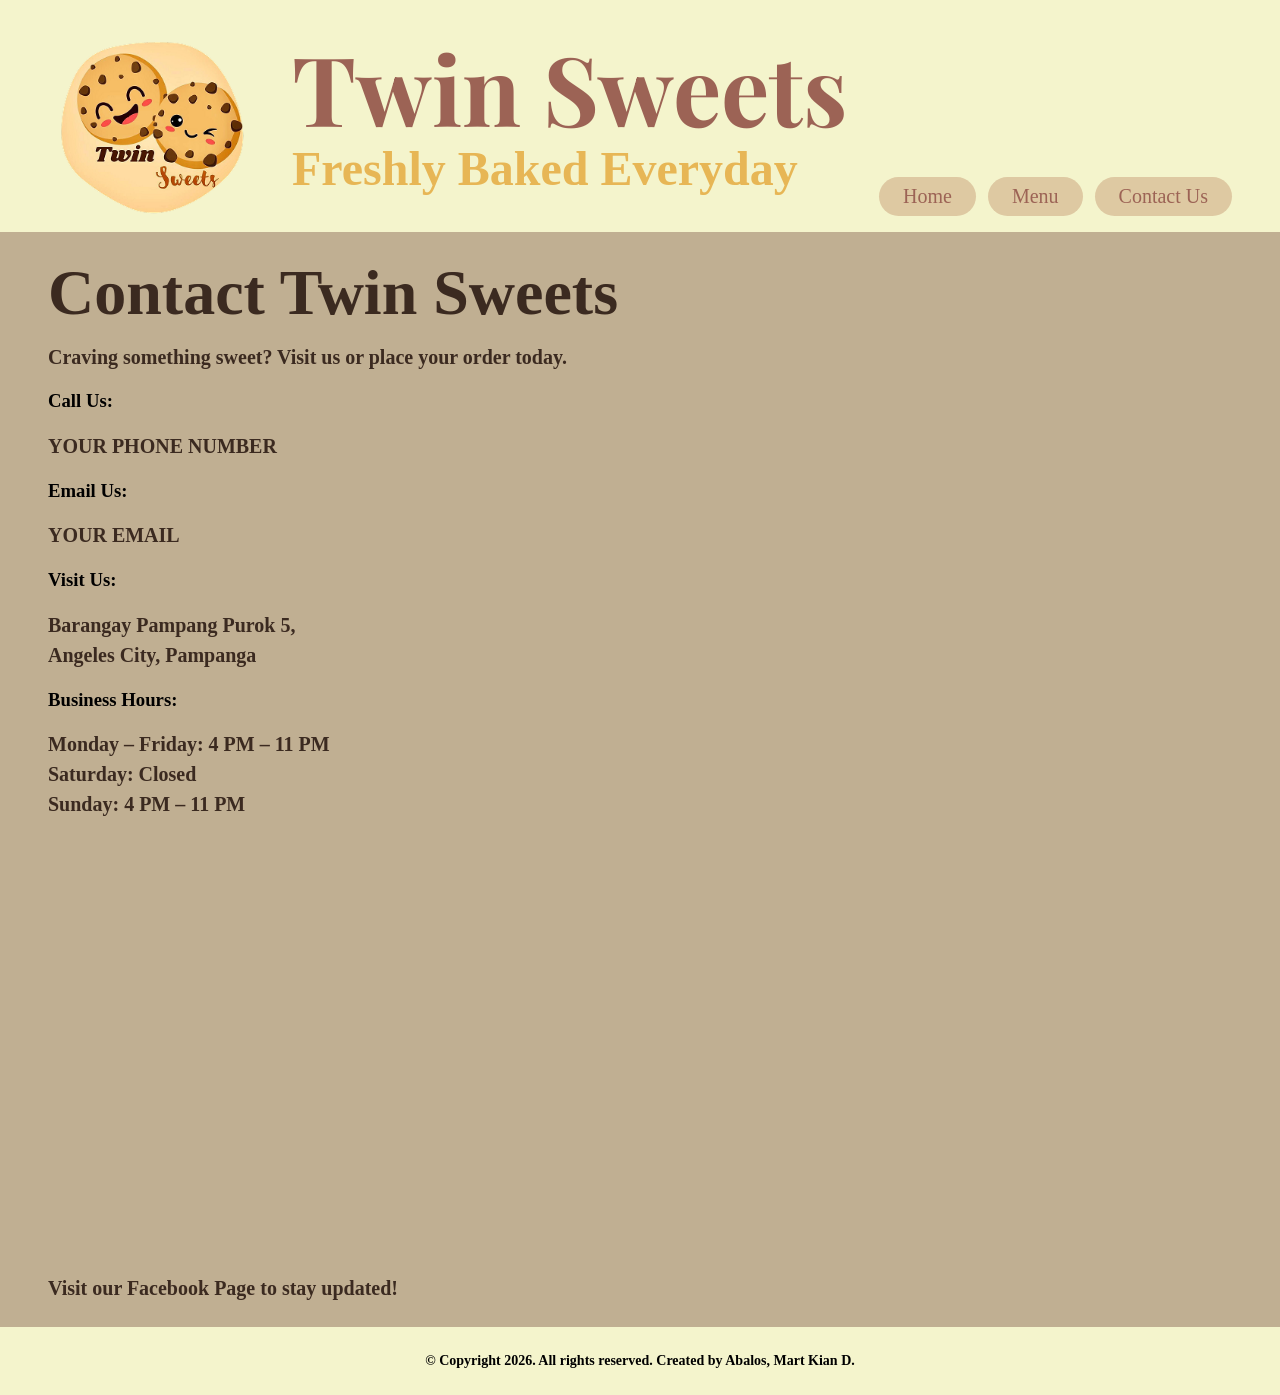
==== contact.html @ 3bd6ee47 "Creating the contact page" ====
<!DOCTYPE html>
<html lang="en">
<head>
    <meta charset="UTF-8">
    <meta name="viewport" content="width=device-width, initial-scale=1.0">
    <title>Contact - Twin Sweets</title>
    <link rel="preconnect" href="https://fonts.googleapis.com">
    <link rel="preconnect" href="https://fonts.gstatic.com" crossorigin>
    <link href="https://fonts.googleapis.com/css2?family=Playfair+Display:wght@700&display=swap" rel="stylesheet">
    <link rel="stylesheet" href="styles.css">
</head>
<body>
    <header>
        <img src="img/logo.png" alt="Twin Sweets logo" class="logo">
        <div class="brand">
            <h1>Twin Sweets</h1>
            <p class="tagline">Freshly Baked Everyday</p>
        </div>
        <nav>
            <a href="home.html">Home</a>
            <a href="menu.html">Menu</a>
            <a href="contact.html">Contact Us</a>
        </nav>
    </header>

    <main class="contact-page">
        <h2>Contact Twin Sweets</h2>
        <p>Craving something sweet? Visit us or place your order today.</p>

        <h3>Call Us:</h3>
        <p>YOUR PHONE NUMBER</p>

        <h3>Email Us:</h3>
        <p>YOUR EMAIL</p>

        <h3>Visit Us:</h3>
        <p>Barangay Pampang Purok 5,<br>Angeles City, Pampanga</p>

        <h3>Business Hours:</h3>
        <p>
            Monday – Friday: 4 PM – 11 PM<br>
            Saturday: Closed<br>
            Sunday: 4 PM – 11 PM
        </p>

        <iframe
            src="https://www.google.com/maps/embed?pb=!1m18!1m12!1m3!1d962.7894521533883!2d120.57151980280776!3d15.149675669831137!2m3!1f0!2f0!3f0!3m2!1i1024!2i768!4f13.1!3m3!1m2!1s0x3396f36fac64f72b%3A0x77d39c864553d389!2sTwin%20Sweets!5e0!3m2!1sen!2sph!4v1791004652885!5m2!1sen!2sph"
            width="600"
            height="450"
            style="border:0;"
            allowfullscreen=""
            loading="lazy"
            referrerpolicy="strict-origin-when-cross-origin"
            title="Google Map showing Twin Sweets location in Pampang, Angeles City, Pampanga"
            class="map">
        </iframe>

        <p>Visit our Facebook <strong>Page</strong> to stay updated!</p>
    </main>

    <footer>
        <p>&copy; Copyright 2026. All rights reserved. Created by Abalos, Mart Kian D.</p>
    </footer>
</body>
</html>
---- styles.css ----
:root {
    --header-bg: #F4F4CC;
    --page-bg: #C0AF92;
    --title-brown: #9C6355;
    --tagline-gold: #E7B655;
}

* {
    box-sizing: border-box;
}

body {
    margin: 0;
    background: var(--page-bg);
}

header {
    display: flex;
    align-items: center;
    gap: 24px;
    padding: 16px 48px;
    background: var(--header-bg);
}

.logo {
    width: 220px;
}

.brand h1 {
    margin: 0;
    font-family: 'Playfair Display', serif;
    font-size: 96px;
    font-weight: 700;
    color: var(--title-brown);
    line-height: 1.1;
}

.tagline {
    margin: 0;
    font-size: 48px;
    font-weight: 700;
    color: var(--tagline-gold);
}

/*nav*/

nav {
    margin-left: auto;
    align-self: flex-end;
    display: flex;
    gap: 12px;
}

nav a {
    padding: 8px 24px;
    border-radius: 999px;
    background: #DEC9A2;
    color: #9C6355;
    font-size: 20px;
    text-decoration: none;
}

nav a:hover {
    background: var(--title-brown);
    color: var(--header-bg);
}

main {
    padding: 24px 48px;
}

main h2 {
    margin: 0 0 12px;
    font-size: 64px;
    color: #3B2A20;
}

main p {
    margin: 0;
    font-size: 20px;
    font-weight: 700;
    line-height: 1.5;
    color: #3B2A20;
}


.photos {
    display: flex;
    justify-content: space-around;
    gap: 24px;
    margin-top: 32px;
}

.photos img {
    width: 300px;
    height: 360px;
    object-fit: cover;
    border-radius: 48px;
}

footer {
    padding: 12px;
    text-align: center;
    font-size: 14px;
    font-weight: 700;
    background: var(--header-bg);
}

.highlight {
    color: #F4E58F;
    font-style: italic;
    font-weight: bolder;
    font-size: 30px;
}


/*menu*/

.menu-page {
    display: flex;
    gap: 32px;
    align-items: flex-start;
}

.menu-sidebar {
    width: 220px;
    flex-shrink: 0;
}

.menu-sidebar h3 {
    margin: 0 0 8px;
    font-size: 30px;
    color: #3B2A20;
}

.menu-sidebar ul {
    margin: 0 0 24px;
    padding: 0;
    list-style: none;
}

.menu-sidebar li {
    margin-bottom: 6px;
    font-size: 19px;
    color: #3B2A20;
}

.menu-content {
    flex: 1;
}

.menu-content h2 {
    margin: 0 0 8px;
    font-size: 64px;
    color: #3B2A20;
}

.menu-category {
    margin: 24px 0 16px;
    padding-bottom: 6px;
    border-bottom: 1px solid #3B2A20;
    font-size: 27px;
    color: #3B2A20;
}

.menu-grid {
    display: grid;
    grid-template-columns: repeat(3, 1fr);
    gap: 24px;
}

.menu-item {
    display: flex;
    align-items: center;
    gap: 12px;
}

.menu-item p {
    margin: 0;
    font-size: 23px;
    font-weight: 700;
    color: #3B2A20;
}

.menu-item img {
    object-fit: cover;
    border-radius: 80%;
}
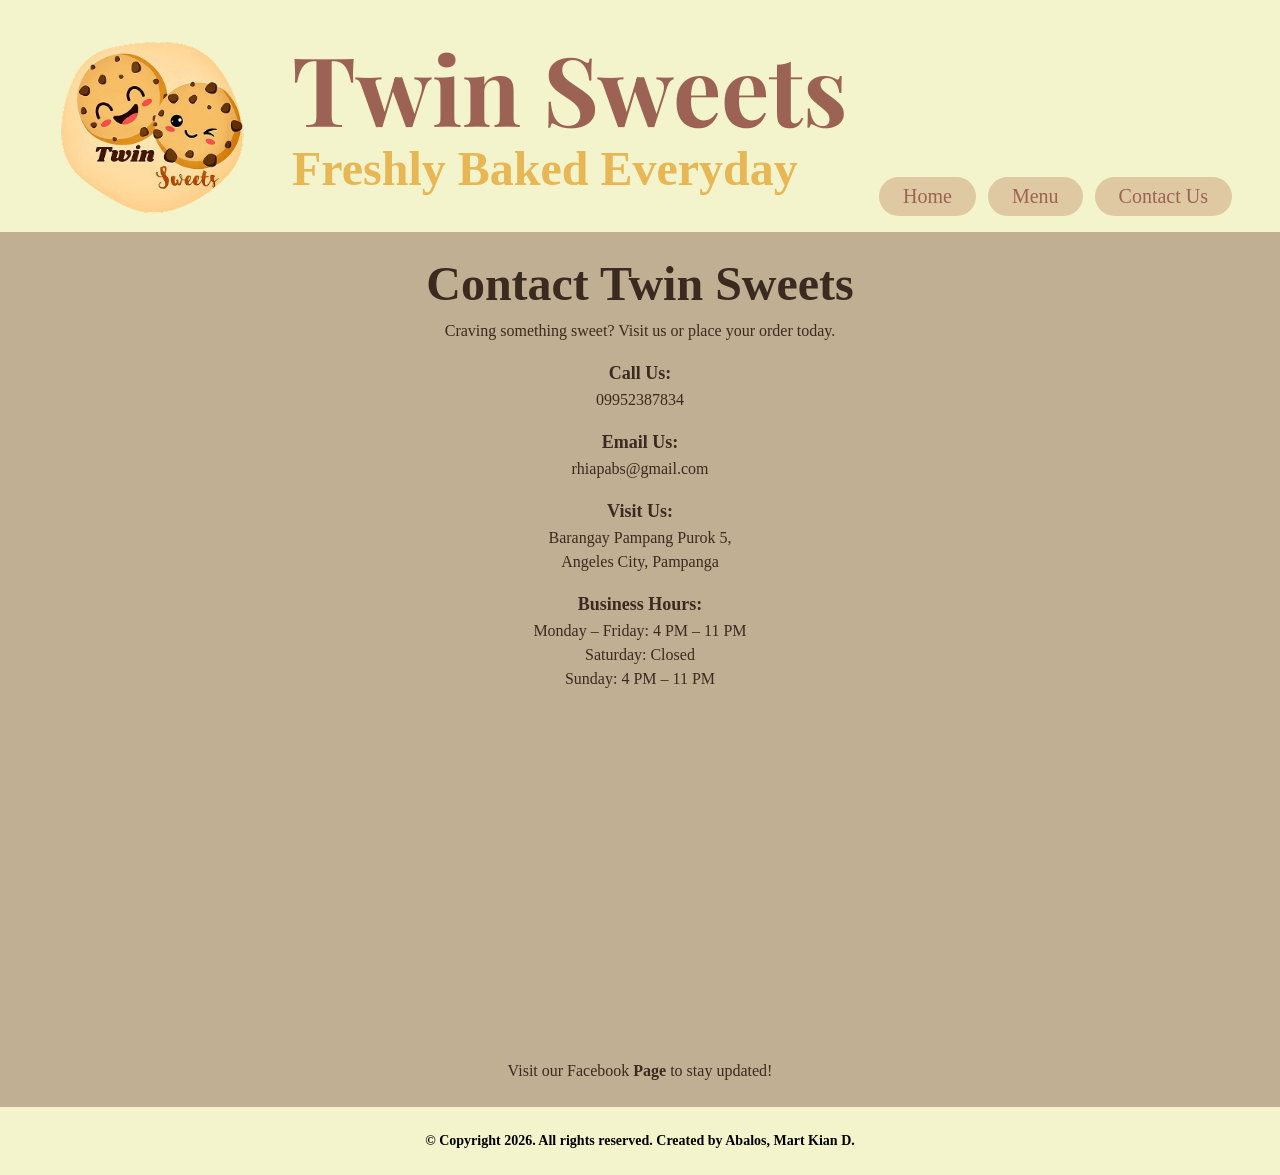
==== commit c3a6a8a2: "styling the contact page" ====
--- a/contact.html
+++ b/contact.html
@@ -28,10 +28,10 @@
         <p>Craving something sweet? Visit us or place your order today.</p>
 
         <h3>Call Us:</h3>
-        <p>YOUR PHONE NUMBER</p>
+        <p>09952387834</p>
 
         <h3>Email Us:</h3>
-        <p>YOUR EMAIL</p>
+        <p>rhiapabs@gmail.com </p>
 
         <h3>Visit Us:</h3>
         <p>Barangay Pampang Purok 5,<br>Angeles City, Pampanga</p>
--- a/styles.css
+++ b/styles.css
@@ -187,3 +187,38 @@
     border-radius: 80%;
 }
 
+
+/*cotacnt*/
+
+/* contact page */
+
+.contact-page {
+    text-align: center;
+}
+
+.contact-page h2 {
+    margin: 0 0 8px;
+    font-size: 48px;
+    color: #3B2A20;
+}
+
+.contact-page h3 {
+    margin: 20px 0 4px;
+    font-size: 18px;
+    color: #3B2A20;
+}
+
+.contact-page p {
+    margin: 0;
+    font-size: 16px;
+    font-weight: 400;
+    color: #3B2A20;
+}
+
+.map {
+    width: 100%;
+    max-width: 600px;
+    height: 320px;
+    margin: 24px auto;
+    display: block;
+}
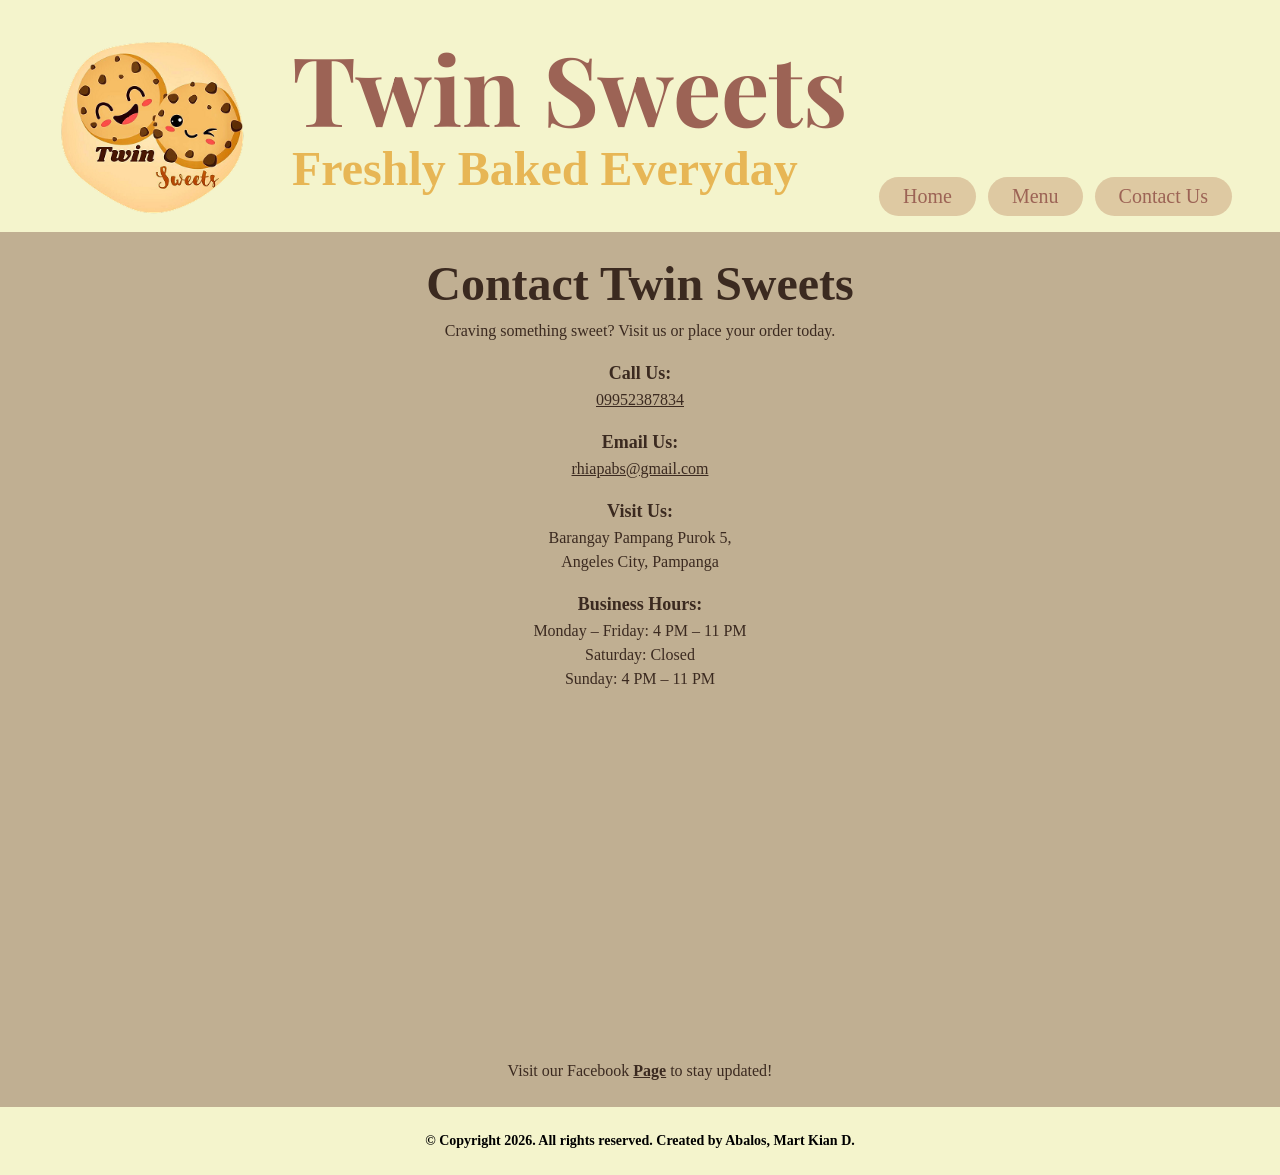
==== commit bc8b28ba: "make the contacts color inherit and linking the page" ====
--- a/contact.html
+++ b/contact.html
@@ -28,10 +28,10 @@
         <p>Craving something sweet? Visit us or place your order today.</p>
 
         <h3>Call Us:</h3>
-        <p>09952387834</p>
+        <p><a href="tel:09952387834">09952387834</a></p>
 
         <h3>Email Us:</h3>
-        <p>rhiapabs@gmail.com </p>
+        <p><a href="mailto:rhiapabs@gmail.com">rhiapabs@gmail.com</a></p>
 
         <h3>Visit Us:</h3>
         <p>Barangay Pampang Purok 5,<br>Angeles City, Pampanga</p>
@@ -55,7 +55,7 @@
             class="map">
         </iframe>
 
-        <p>Visit our Facebook <strong>Page</strong> to stay updated!</p>
+        <p>Visit our Facebook <strong><a href="https://www.facebook.com/TwinSweetPh" target="_blank">Page</a></strong> to stay updated!</p>
     </main>
 
     <footer>
--- a/styles.css
+++ b/styles.css
@@ -222,3 +222,7 @@
     margin: 24px auto;
     display: block;
 }
+
+.contact-page a {
+    color: inherit;
+}
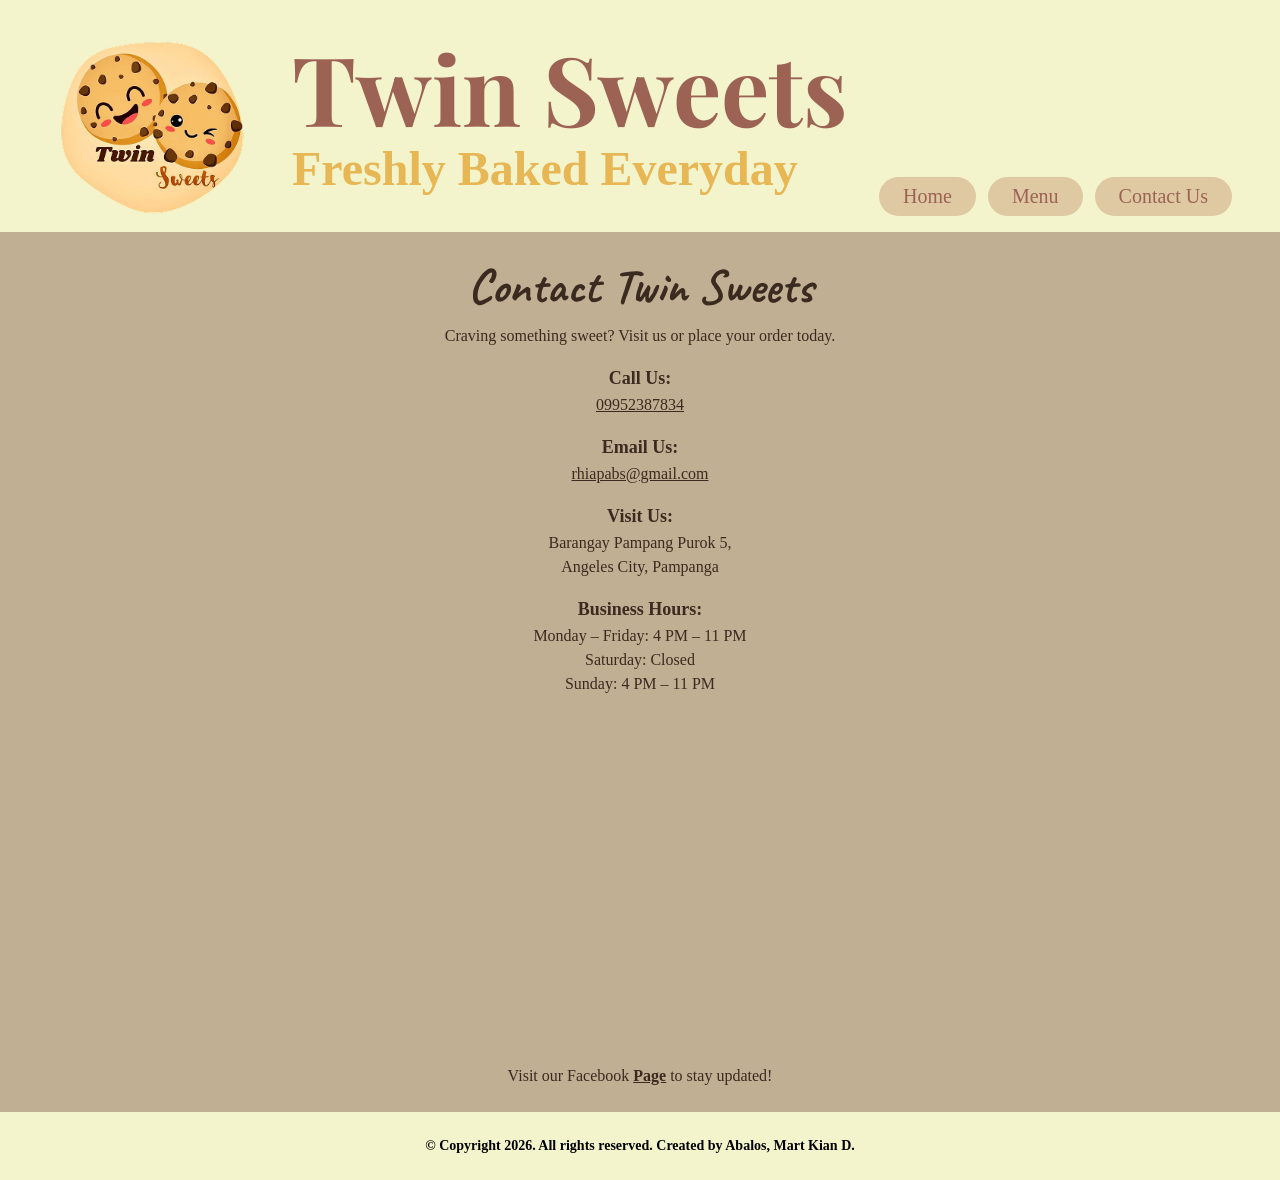
==== commit b468da77: "changing font style of page-title" ====
--- a/contact.html
+++ b/contact.html
@@ -6,7 +6,7 @@
     <title>Contact - Twin Sweets</title>
     <link rel="preconnect" href="https://fonts.googleapis.com">
     <link rel="preconnect" href="https://fonts.gstatic.com" crossorigin>
-    <link href="https://fonts.googleapis.com/css2?family=Playfair+Display:wght@700&display=swap" rel="stylesheet">
+    <link href="https://fonts.googleapis.com/css2?family=Caveat:wght@700&family=Playfair+Display:wght@700&display=swap" rel="stylesheet">
     <link rel="stylesheet" href="styles.css">
 </head>
 <body>
@@ -24,7 +24,7 @@
     </header>
 
     <main class="contact-page">
-        <h2>Contact Twin Sweets</h2>
+        <h2 class="page-title">Contact Twin Sweets</h2>
         <p>Craving something sweet? Visit us or place your order today.</p>
 
         <h3>Call Us:</h3>
--- a/styles.css
+++ b/styles.css
@@ -190,7 +190,6 @@
 
 /*cotacnt*/
 
-/* contact page */
 
 .contact-page {
     text-align: center;
@@ -226,3 +225,32 @@
 .contact-page a {
     color: inherit;
 }
+
+.contact-page a:hover {
+    color: var(--title-brown);
+}
+
+html {
+    scroll-behavior: smooth;
+}
+
+.menu-sidebar a {
+    color: inherit;
+    text-decoration: none;
+}
+
+.menu-sidebar a:hover {
+    text-decoration: underline;
+    color: var(--title-brown);
+}
+
+.menu-item:target {
+    background: rgba(244, 244, 204, 0.5);
+    border-radius: 24px;
+} 
+
+/*changing font style page-title*/
+.page-title {
+    font-family: 'Caveat', cursive;
+    font-weight: 700;
+}
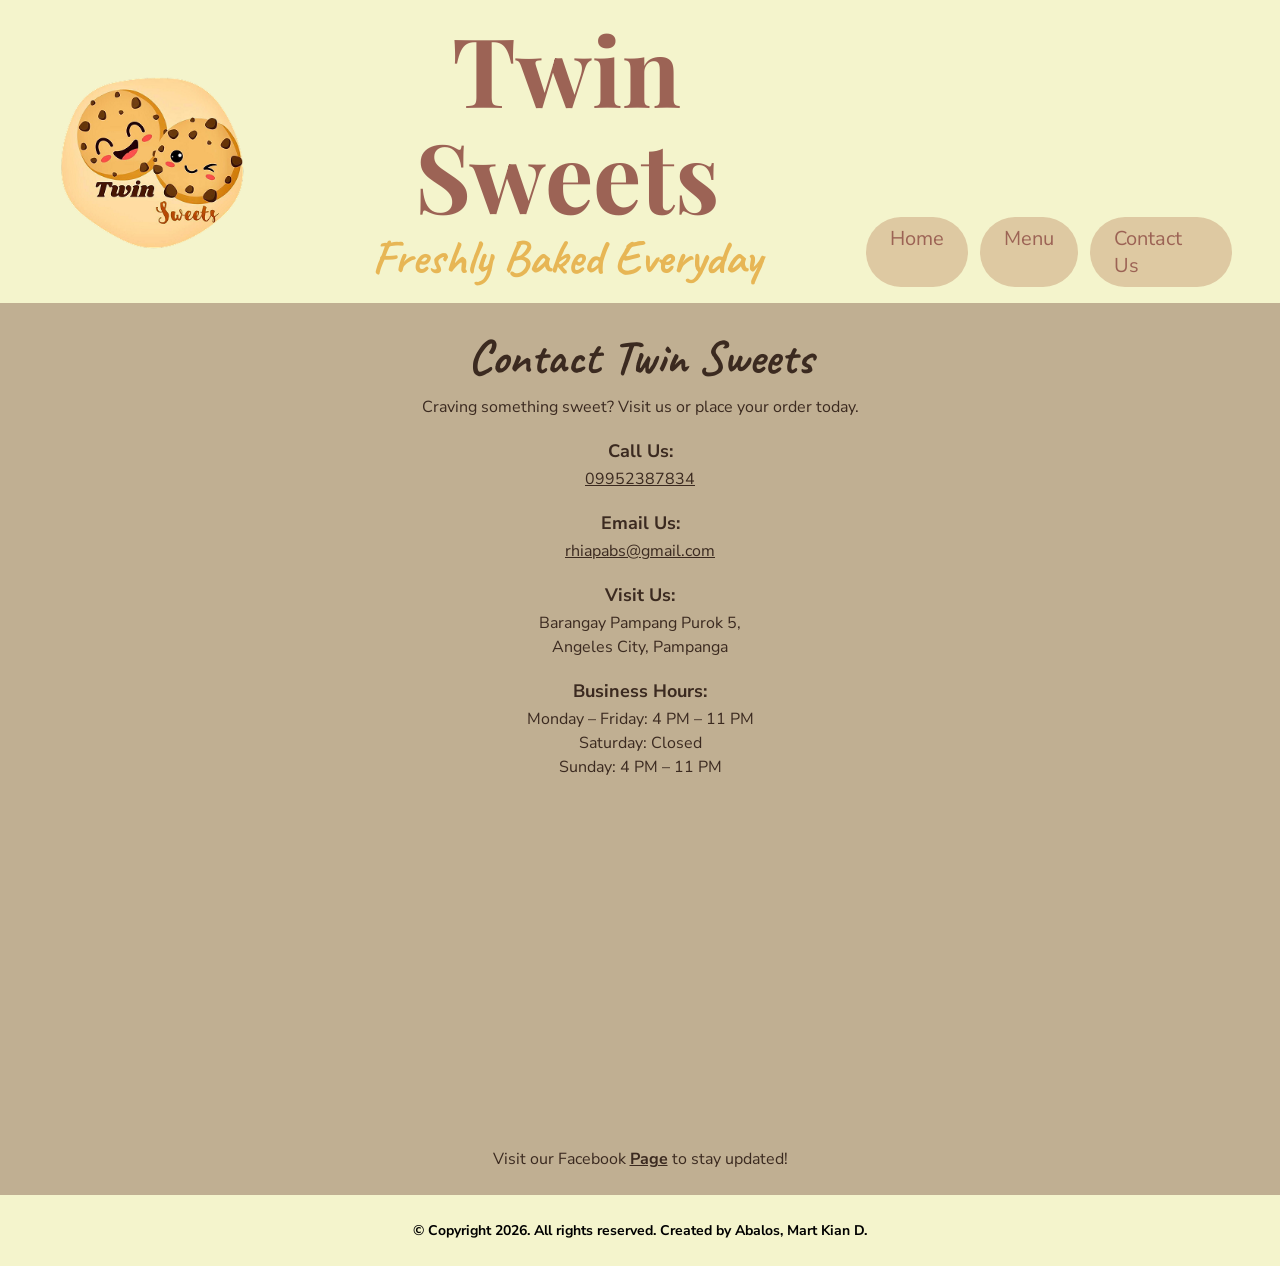
==== commit f2e5c7e6: "load the font in pages" ====
--- a/contact.html
+++ b/contact.html
@@ -6,7 +6,7 @@
     <title>Contact - Twin Sweets</title>
     <link rel="preconnect" href="https://fonts.googleapis.com">
     <link rel="preconnect" href="https://fonts.gstatic.com" crossorigin>
-    <link href="https://fonts.googleapis.com/css2?family=Caveat:wght@700&family=Playfair+Display:wght@700&display=swap" rel="stylesheet">
+    <link href="https://fonts.googleapis.com/css2?family=Caveat:wght@400..700&family=Nunito+Sans:wght@400;700&family=Playfair+Display:wght@700&display=swap" rel="stylesheet">
     <link rel="stylesheet" href="styles.css">
 </head>
 <body>
--- a/styles.css
+++ b/styles.css
@@ -12,6 +12,7 @@
 body {
     margin: 0;
     background: var(--page-bg);
+    font-family: 'Nunito Sans', sans-serif;
 }
 
 header {
@@ -26,6 +27,10 @@
     width: 220px;
 }
 
+.brand {
+    text-align: center;
+}
+
 .brand h1 {
     margin: 0;
     font-family: 'Playfair Display', serif;
@@ -40,6 +45,7 @@
     font-size: 48px;
     font-weight: 700;
     color: var(--tagline-gold);
+    font-family: 'Caveat', cursive;
 }
 
 /*nav*/
@@ -253,4 +259,4 @@
 .page-title {
     font-family: 'Caveat', cursive;
     font-weight: 700;
-}+}
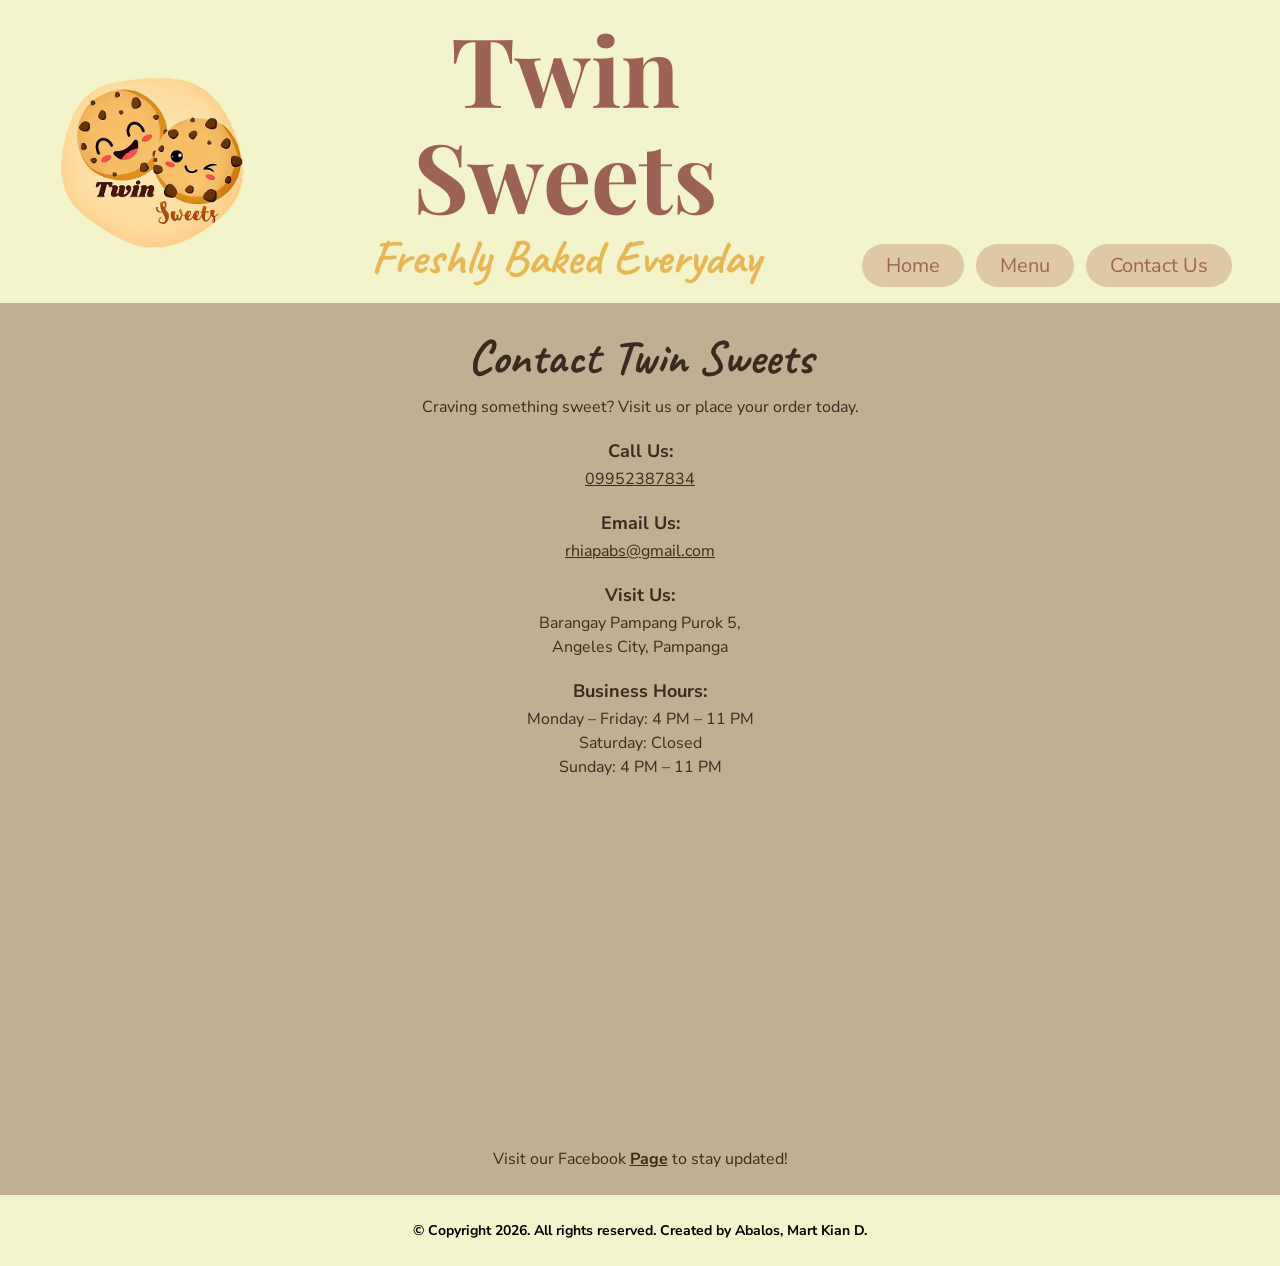
==== commit 9f215351: "renaming the file from home.html to index.html" ====
--- a/contact.html
+++ b/contact.html
@@ -17,7 +17,7 @@
             <p class="tagline">Freshly Baked Everyday</p>
         </div>
         <nav>
-            <a href="home.html">Home</a>
+            <a href="index.html">Home</a>
             <a href="menu.html">Menu</a>
             <a href="contact.html">Contact Us</a>
         </nav>
--- a/styles.css
+++ b/styles.css
@@ -13,6 +13,9 @@
     margin: 0;
     background: var(--page-bg);
     font-family: 'Nunito Sans', sans-serif;
+    min-height: 100vh;
+    display: flex;
+    flex-direction: column;
 }
 
 header {
@@ -64,6 +67,7 @@
     color: #9C6355;
     font-size: 20px;
     text-decoration: none;
+    white-space: nowrap;
 }
 
 nav a:hover {
@@ -73,6 +77,7 @@
 
 main {
     padding: 24px 48px;
+    flex: 1;
 }
 
 main h2 {
@@ -89,6 +94,9 @@
     color: #3B2A20;
 }
 
+.see-menu {
+    display: none;
+}
 
 .photos {
     display: flex;
@@ -115,7 +123,7 @@
 .highlight {
     color: #F4E58F;
     font-style: italic;
-    font-weight: bolder;
+    font-weight: 700;
     font-size: 30px;
 }
 
@@ -255,8 +263,231 @@
     border-radius: 24px;
 } 
 
-/*changing font style page-title*/
+/*changing font style pagetitle*/
 .page-title {
     font-family: 'Caveat', cursive;
     font-weight: 700;
 }
+
+img,
+iframe {
+    max-width: 100%;
+}
+
+
+/*tablet view*/
+@media (max-width: 1024px) {
+    header {
+        flex-wrap: wrap;
+        gap: 16px;
+        padding: 16px 24px;
+    }
+    
+    .logo {
+        width: 120px;
+    }
+
+    .brand h1 {
+        font-size: 56px;
+    }
+
+    .tagline {
+        font-size: 32px;
+    }
+
+    nav a {
+        padding: 6px 18px;
+        font-size: 16px;
+    }
+
+    main {
+        padding: 24px;
+    }
+
+    main h2 {
+        font-size:48px;
+    }
+
+    main p {
+        font-size: 18px;
+    }
+
+    .photos {
+        gap: 16px;
+    }
+
+    .photos img {
+        width: 30%;
+        height: auto;
+        aspect-ratio: 5 / 6;
+        border-radius: 32px;
+    }
+
+    .menu-page {
+        gap: 20px;
+    }
+
+    .menu-sidebar {
+        width: 170px;
+    }
+
+    .menu-sidebar h3 {
+        font-size: 22px;
+    }
+
+    .menu-sidebar li {
+        font-size: 15px;
+    }
+
+    .menu-content h2 {
+        font-size: 48px;
+    }
+
+    .menu-category {
+        font-size: 22px;
+    }
+
+    .menu-grid {
+        grid-template-columns: repeat(2, 1fr);
+        gap: 16px;
+    }
+
+    .menu-item img {
+        width: 90px;
+        height: 120px;
+        flex-shrink: 0;
+    }
+
+    .menu-item p {
+        font-size: 18px;
+    }
+
+    .home-page {
+        display: flex;
+        flex-direction: column;
+    }
+
+    .home-page .photos {
+        margin: auto 0;
+    }
+}
+
+/*mobiel view*/
+@media (max-width: 600px) {
+    header {
+        flex-wrap: wrap;
+        justify-content: flex-start;
+        align-items: center;
+        padding: 12px 16px;
+        gap: 12px 20px;
+    }
+
+    .logo {
+        width: 76px;
+    }
+
+    .brand h1 {
+        font-size: 30px;
+    }
+
+    .tagline {
+        font-size: 23px;
+    }
+
+    nav {
+        margin-left: 0;
+        align-self: center;
+        width: 100%;
+        flex-direction: column;
+        align-items: center;
+        gap: 28px;
+    }
+
+    nav a {
+        padding: 4px 18px;
+        font-size: 13px;
+    }
+
+    main {
+        padding: 16px;
+    }
+
+    main h2 {
+        font-size: 72px;
+        line-height: 1;
+    }
+
+    .highlight {
+        font-size: 20px;
+    }
+
+    .home-page .photos {
+        flex-direction: column;
+        align-items: center;
+        gap: 80px;
+        margin: 48px 0;
+    }
+
+    .home-page .photos img {
+        width: 62%;
+        aspect-ratio: 3 / 4;
+        border-radius: 36px;
+    }
+
+    .see-menu {
+        display: block;
+        align-self: center;
+        margin-bottom: 16px;
+        font-weight: 700;
+        color: #3B2A20;
+    }
+
+    .menu-sidebar {
+        display: none;
+    }
+
+    .menu-content {
+        min-width: 0;
+    }
+
+    .menu-content h2 {
+        text-align: center;
+        font-size: 40px;
+    }
+
+    .menu-category {
+        font-size: 18px;
+    }
+
+    .menu-grid {
+        grid-template-columns: repeat(2, 1fr);
+        gap: 20px 8px;
+    }
+
+    .menu-item {
+        gap: 8px;
+    }
+
+    .menu-item img {
+        width: 64px;
+        height: 84px;
+    }
+
+    .menu-item p {
+        font-size: 13px;
+    }
+
+    .menu-grid .menu-item:last-child:nth-child(odd) {
+        grid-column: 1 / -1;
+        justify-self: center;
+    }
+
+    footer {
+        padding: 8px;
+        font-size: 9px;
+    }
+
+    footer p {
+        margin: 0;
+    }
+}
